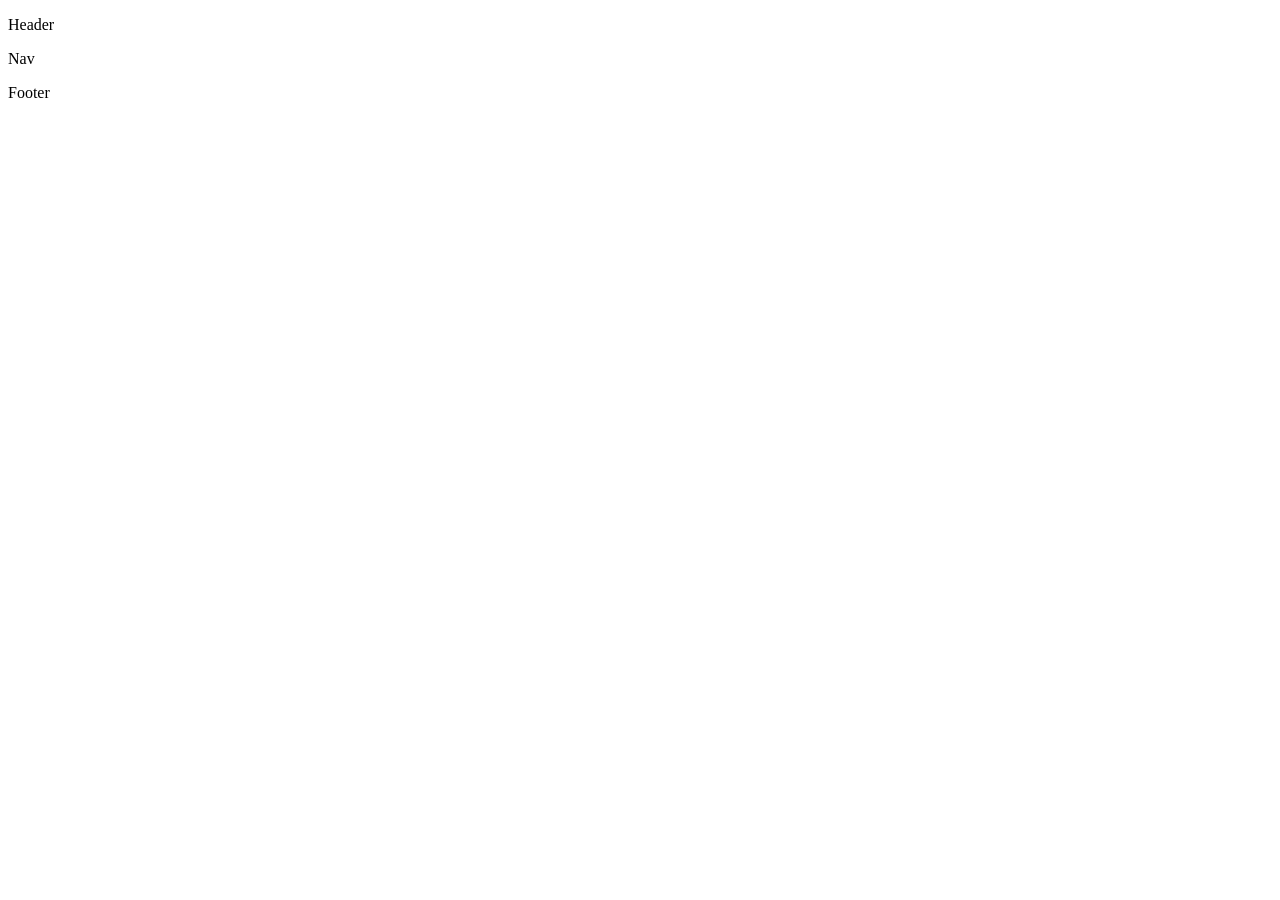
==== index.html @ 862b92af "projeto amazon em andamento" ====
<!DOCTYPE html>
<html lang="en">
<head>
  <meta charset="UTF-8">
  <meta name="viewport" content="width=device-width, initial-scale=1.0">
  <title>Amazon.com.br | Tudo para você, de A a Z.</title>
  <link rel="stylesheet" href="style.css">
  <script src="components.js" defer></script>
</head>
<body>
  <site-header></site-header>
  <site-nav></site-nav>
  <site-footer></site-footer>
</body>
</html>
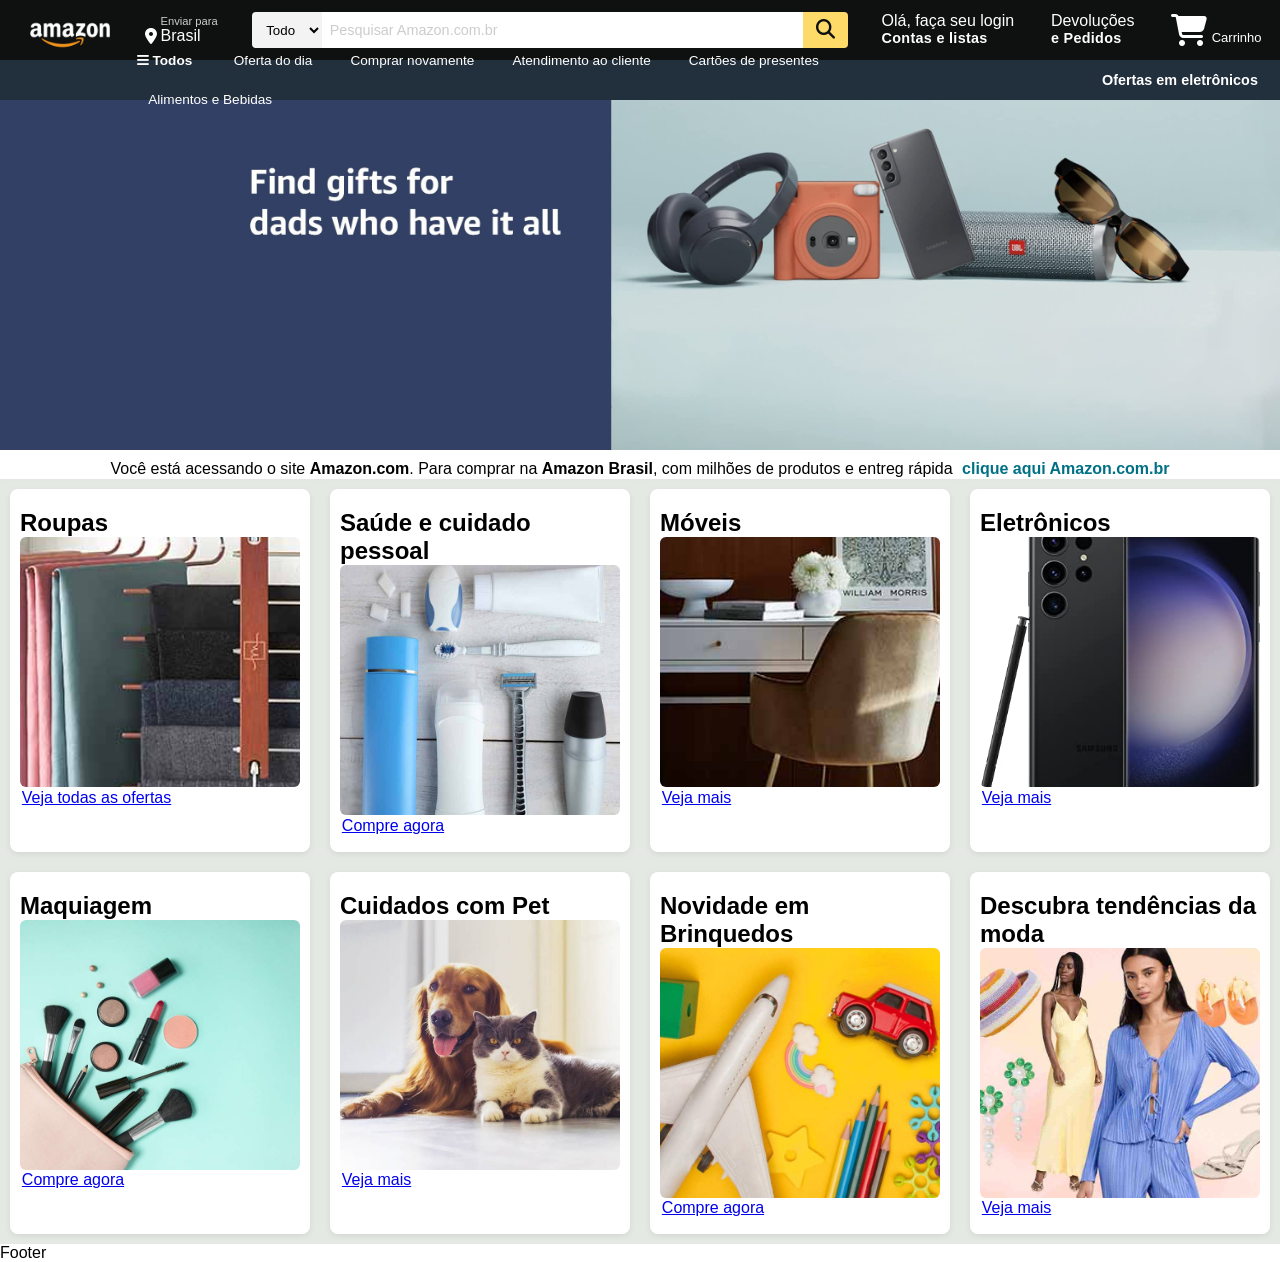
==== commit 229ac66c: "Primeiro commit" ====
--- a/index.html
+++ b/index.html
@@ -1,10 +1,14 @@
 <!DOCTYPE html>
 <html lang="en">
 <head>
-  <meta charset="UTF-8">
-  <meta name="viewport" content="width=device-width, initial-scale=1.0">
+  <meta charset="UTF-8" />
+  <meta name="viewport" content="width=device-width, initial-scale=1.0" />
+  <link rel="stylesheet" href="https://cdnjs.cloudflare.com/ajax/libs/font-awesome/6.7.2/css/all.min.css" />
   <title>Amazon.com.br | Tudo para você, de A a Z.</title>
-  <link rel="stylesheet" href="style.css">
+  <link rel="stylesheet" href="style.css" />
+  <link rel="stylesheet" href="./components/header/style.css" />
+  <link rel="stylesheet" href="./components/nav/style.css" />
+  <link rel="stylesheet" href="./components/footer/style.css" />
   <script src="components.js" defer></script>
 </head>
 <body>
--- a/style.css
+++ b/style.css
@@ -0,0 +1,6 @@
+* {
+  margin: 0;
+  padding: 0;
+  box-sizing: border-box;
+  font-family: Arial, Helvetica, sans-serif;
+}
--- a/components/header/style.css
+++ b/components/header/style.css
@@ -0,0 +1,215 @@
+/* ========== NAVBAR ========== */
+.navbar {
+  height: 60px;
+  background-color: #0f1111;
+  color: #fff;
+  display: flex;
+  align-items: center;
+  justify-content: space-around;
+}
+
+/* ========== LOGO ========== */
+.nav-logo {
+  height: 50px;
+  width: 100px;
+}
+.logo {
+  display: flex;
+  justify-content: space-between;
+  margin-left: 1.3%;
+  background-image: url(../../assets/amazon_logo.png);
+  background-size: cover;
+  background-position: center;
+  height: 50px;
+  width: 100px; /* Ajuste para o tamanho real da logo */
+  position: relative;
+}
+
+.logo-suffix {
+  position: absolute;
+  bottom: 4px;
+  right: 6px;
+  font-size: 12px;
+  color: #fff; /* ou #000 dependendo do contraste */
+  font-weight: bold;
+  text-shadow: 1px 1px 2px rgba(0, 0, 0, 0.5);
+}
+
+/* ========== BORDAS ========= */
+.border {
+  border: 1px solid transparent;
+  border-radius: 4px;
+  padding: 0.3%;
+  transition: border-color 0.2s ease;
+}
+
+.border:hover {
+  border-color: #ccc;
+}
+
+.border2 {
+  border: 1px solid transparent;
+  border-radius: 4px;
+  padding: 2px 6px;
+  font-size: 0.85rem;
+  outline: none;
+  transition: border-color 0.2s ease;
+}
+
+.border2:hover {
+  border-color: #fff;
+  cursor: pointer;
+}
+
+/* ========== ENDEREÇO ========== */
+.add-icon {
+  display: flex;
+  align-items: center;
+  cursor: pointer;
+}
+
+.add-first {
+  color: #cccccc;
+  font-size: 0.7rem;
+  margin-left: 15px;
+}
+
+.add-second {
+  font-size: 1rem;
+  margin-left: 3px;
+}
+
+/* ========== BARRA DE BUSCA ========== */
+.nav-search {
+  display: flex;
+  justify-content: space-evenly;
+  width: 600px;
+  height: 40px;
+  border: 2px solid transparent;
+  border-radius: 4px;
+  transition:
+    border-color 0.2s ease,
+    border-radius 0.2s ease;
+}
+
+.nav-search:hover {
+  border-color: orange;
+  border-radius: 7px;
+}
+
+.search-select {
+  background-color: #f3f3f3;
+  width: 70px;
+  text-align: center;
+  border-top-left-radius: 4px;
+  border-bottom-left-radius: 4px;
+  border: none;
+}
+
+.search-input {
+  flex: 1;
+  padding: 8px;
+  border: none;
+  font-size: 1rem;
+  outline: none;
+}
+.search-input::placeholder {
+  color: #cccccc;
+  font-size: 0.9rem;
+}
+.search-input:focus::placeholder {
+  color: transparent;
+}
+.search-input:focus {
+  color: #0f1111;
+}
+
+.search-input:focus {
+  outline: none;
+}
+
+.search-icon {
+  width: 45px;
+  display: flex;
+  justify-content: center;
+  align-items: center;
+  font-size: 1.2rem;
+  color: #0f1111;
+  background-color: #fedb68;
+  border-top-right-radius: 4px;
+  border-bottom-right-radius: 4px;
+}
+
+/* ========== TEXTO HOVER COM UNDERLINE ========== */
+.nav-second {
+  font-size: 0.9rem;
+  font-weight: 700;
+  color: #ffffff;
+  line-height: 1.2;
+  letter-spacing: 0.3px;
+  position: relative;
+  transition: color 0.3s ease;
+}
+
+.nav-second::after {
+  content: "";
+  position: absolute;
+  width: 0;
+  height: 2px;
+  bottom: -2px;
+  left: 0;
+  cursor: pointer;
+  background-color: #febd69;
+  transition: width 0.3s ease;
+}
+
+/* ========== CARRINHO ========== */
+.cart {
+  font-size: small;
+  color: #ffffff;
+  position: relative;
+  transition: color 0.3s ease;
+  cursor: pointer;
+}
+
+/* ========== PANEL ========= */
+.panel {
+  height: 40px;
+  color: #fff;
+  background-color: #222f3d;
+  display: flex;
+  align-items: center;
+  justify-content: space-between;
+  padding: 0 1%;
+}
+
+.panel-ops {
+  width: 70%;
+  font-size: 0.85rem;
+  max-width: 1200px;
+  margin: 0 auto;
+  padding: 1rem;
+  box-sizing: border-box;
+  display: flex;
+  flex-wrap: wrap;
+  gap: 1rem;
+}
+
+.panel-ops p {
+  display: inline-block;
+  margin-left: 15px;
+  font-weight: 500;
+  cursor: pointer;
+}
+
+.panel-ops .all {
+  font-weight: bold;
+  margin-left: 0;
+}
+
+.panel-deals {
+  font-size: 0.9rem;
+  font-weight: 700;
+  cursor: pointer;
+  transition: color 0.3s ease;
+}
--- a/components/nav/style.css
+++ b/components/nav/style.css
@@ -0,0 +1,83 @@
+.top-section {
+  background-image: url(../../assets/top_image.jpg);
+  background-size: cover;
+  height: 350px;
+  display: flex;
+  justify-content: center;
+  align-items: flex-end;
+  cursor: pointer;
+}
+.top-message {
+  background-color: #fff;
+  color: black;
+  margin-top: 10px;
+  font-family: Arial, sans-serif;
+  font-size: 1rem;
+  text-align: center;
+  border-bottom: 1px solid #fff;
+  box-shadow: 0 2px 4px rgba(0, 0, 0, 0.05);
+  outline: none;
+}
+
+.top-message p {
+  margin: 0;
+}
+
+.top-message strong {
+  font-weight: bold;
+}
+
+.top-message a {
+  color: #007185;
+  font-weight: bold;
+  text-decoration: none;
+  margin-left: 5px;
+}
+.shop-section {
+  display: flex;
+  flex-wrap: wrap;
+  justify-content: space-evenly;
+  background-color: #e2e7e2e6;
+}
+
+.box {
+  flex: 1 1 23%;
+  display: flex;
+  flex-direction: column;
+  justify-content: space-between;
+  background-color: #fff;
+  border-radius: 8px;
+  padding: 20px 10px 15px;
+  margin: 10px;
+  box-shadow: 0 2px 6px rgba(0, 0, 0, 0.08);
+  transition:
+    transform 0.2s ease,
+    box-shadow 0.2s ease;
+}
+
+.box:hover {
+  transform: translateY(-5px);
+  box-shadow: 0 6px 12px rgba(0, 0, 0, 0.1);
+  cursor: pointer;
+}
+
+.box-img {
+  height: 250px;
+  background-size: cover;
+  background-position: center;
+  border-radius: 6px;
+  transition: transform 0.3s ease;
+}
+
+.box-img:hover {
+  transform: scale(1.02);
+}
+.box-img:hover + p {
+  color: orange;
+}
+.box-content p {
+  color: #007185;
+}
+.cards {
+  font-size: large;
+}
